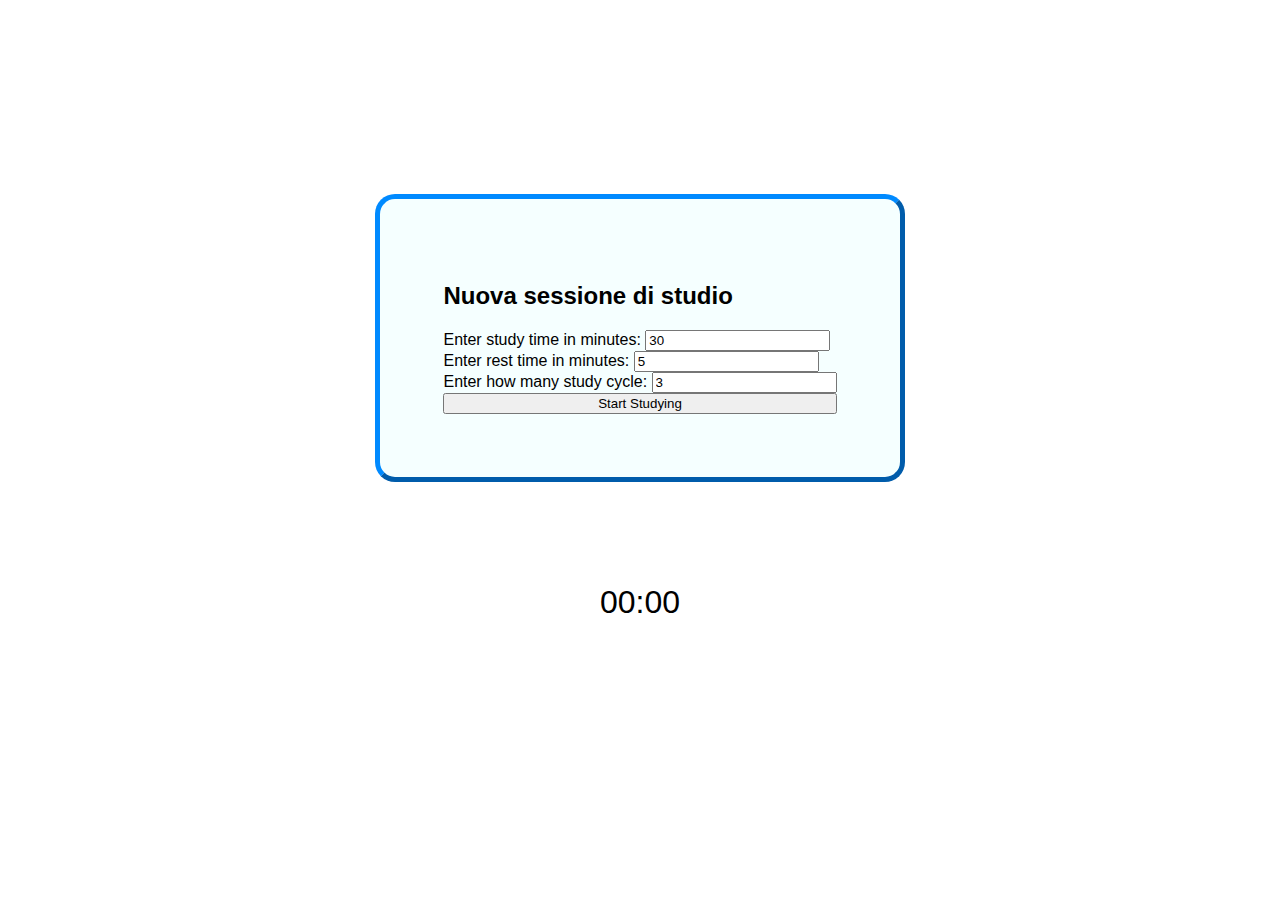
==== Pomodoro/index.html @ 51a9e59a "pomodoro prima versione" ====
<!DOCTYPE html>
<html lang="en">

<head>
    <meta charset="UTF-8">
    <meta name="viewport" content="width=device-width, initial-scale=1.0">
    <title>Pomodoro Study Timer</title>
    <link rel="stylesheet" href="style.css">
</head>

<body>
    <div id="form" class="form">
        <h2 id="formTitle" class="formTittle">Nuova sessione di studio</h2>
        <form id="studyForm">
            <label for="studyTime">Enter study time in minutes:</label>
            <input type="number" id="studyTime" name="studyTime" min="1" value="30" class="textField" required>
            <br>
            <label for="restTime">Enter rest time in minutes:</label>
            <input type="number" id="restTime" name="restTime" min="0" value="5" class="textField" required>
            <br>
            <label for="studyCycle">Enter how many study cycle:</label>
            <input type="number" id="studyCycle" name="studyCycle" min="1" value="3" class="textField" required>
            <br>
            <button type="submit" class="submitButton" id="submitButton">Start Studying</button>
        </form>
    </div>

    <div id="clock" class="clock">
        <h2 id="timerTitle" class="timerTitle"></h2>
        <br>
        <div class="timer" id="timerDisplay">00:00</div>
    </div>
    <div id="studyBlob" class="studyBlob">

    </div>
    
    <div id="restBlob" class="restBlob">

    </div>

    <script src="pomodoro.js"></script>

</body>

</html>
---- Pomodoro/style.css ----
body {
    font-family: Arial, sans-serif;
    display: flex;
    justify-content: center;
    align-items: center;
    height: 100vh;
    flex-direction: column;
    z-index: 2;
    overflow: hidden;

}

#form {
    position: relative;
    z-index: 10;
    background-color: #f5ffff;
    border: 5px outset #008AFF;
    border-radius: 20px;
    padding: 5%;
    /* Ensure the form appears above the blob */
}

#clock {
    width: 200px;
    height: 200px;
    display: flex;
    justify-content: center;
    align-items: center;
    margin: 20px;
    z-index: 1;
}

.timer {
    font-size: 2em;
    color: black;
}



.restBlob{
    position: absolute;
    bottom: 0;
    width: 100%;
    height: 0%;
    background-color: red;
}



.studyBlob{
    position: absolute;
    bottom: 0;
    width: 100%;
    height: 0%;
    background-color: red;
}

#submitButton{
    width: 100%;
}

#textField{
    padding: 10px;
}
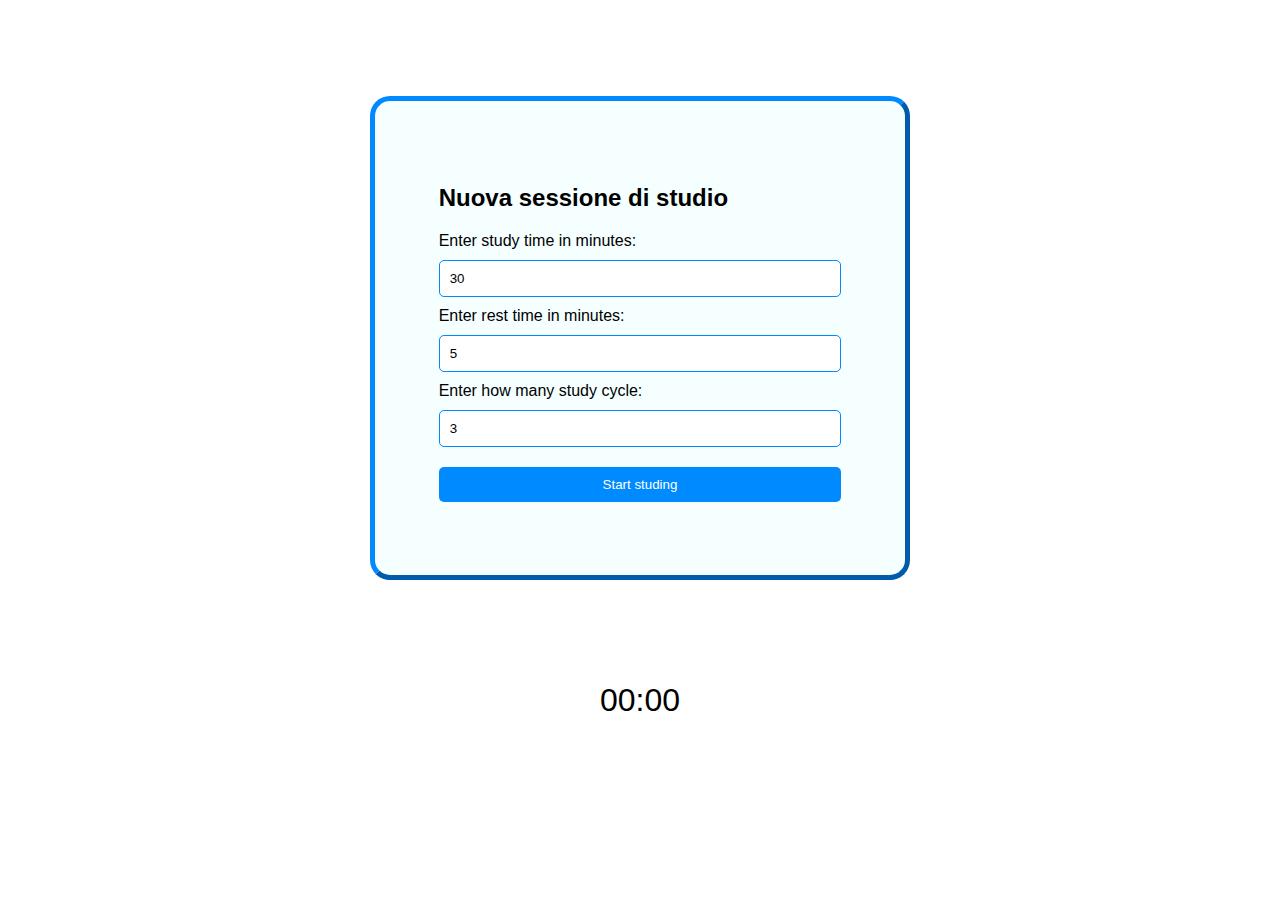
==== commit 15fdeed4: "pomodoro abbellito" ====
--- a/Pomodoro/index.html
+++ b/Pomodoro/index.html
@@ -21,7 +21,7 @@
             <label for="studyCycle">Enter how many study cycle:</label>
             <input type="number" id="studyCycle" name="studyCycle" min="1" value="3" class="textField" required>
             <br>
-            <button type="submit" class="submitButton" id="submitButton">Start Studying</button>
+            <button type="submit" class="submitButton" id="submitButton">Start studing</button>
         </form>
     </div>
 
--- a/Pomodoro/style.css
+++ b/Pomodoro/style.css
@@ -59,7 +59,23 @@
     width: 100%;
 }
 
-#textField{
+.textField{
     padding: 10px;
+    float: right;
+    clear: both;
+    width: 100%;
+    margin: 10px 0px 10px 0px;
+    border: 1px solid #008AFF;
+    border-radius: 5px;
+    box-sizing: border-box;
 }
 
+#submitButton{
+    padding: 10px;
+    margin:  10px 0px 10px 0px;
+    background-color: #008AFF;
+    color: white;
+    border: none;
+    border-radius: 5px;
+    cursor: pointer;
+}
